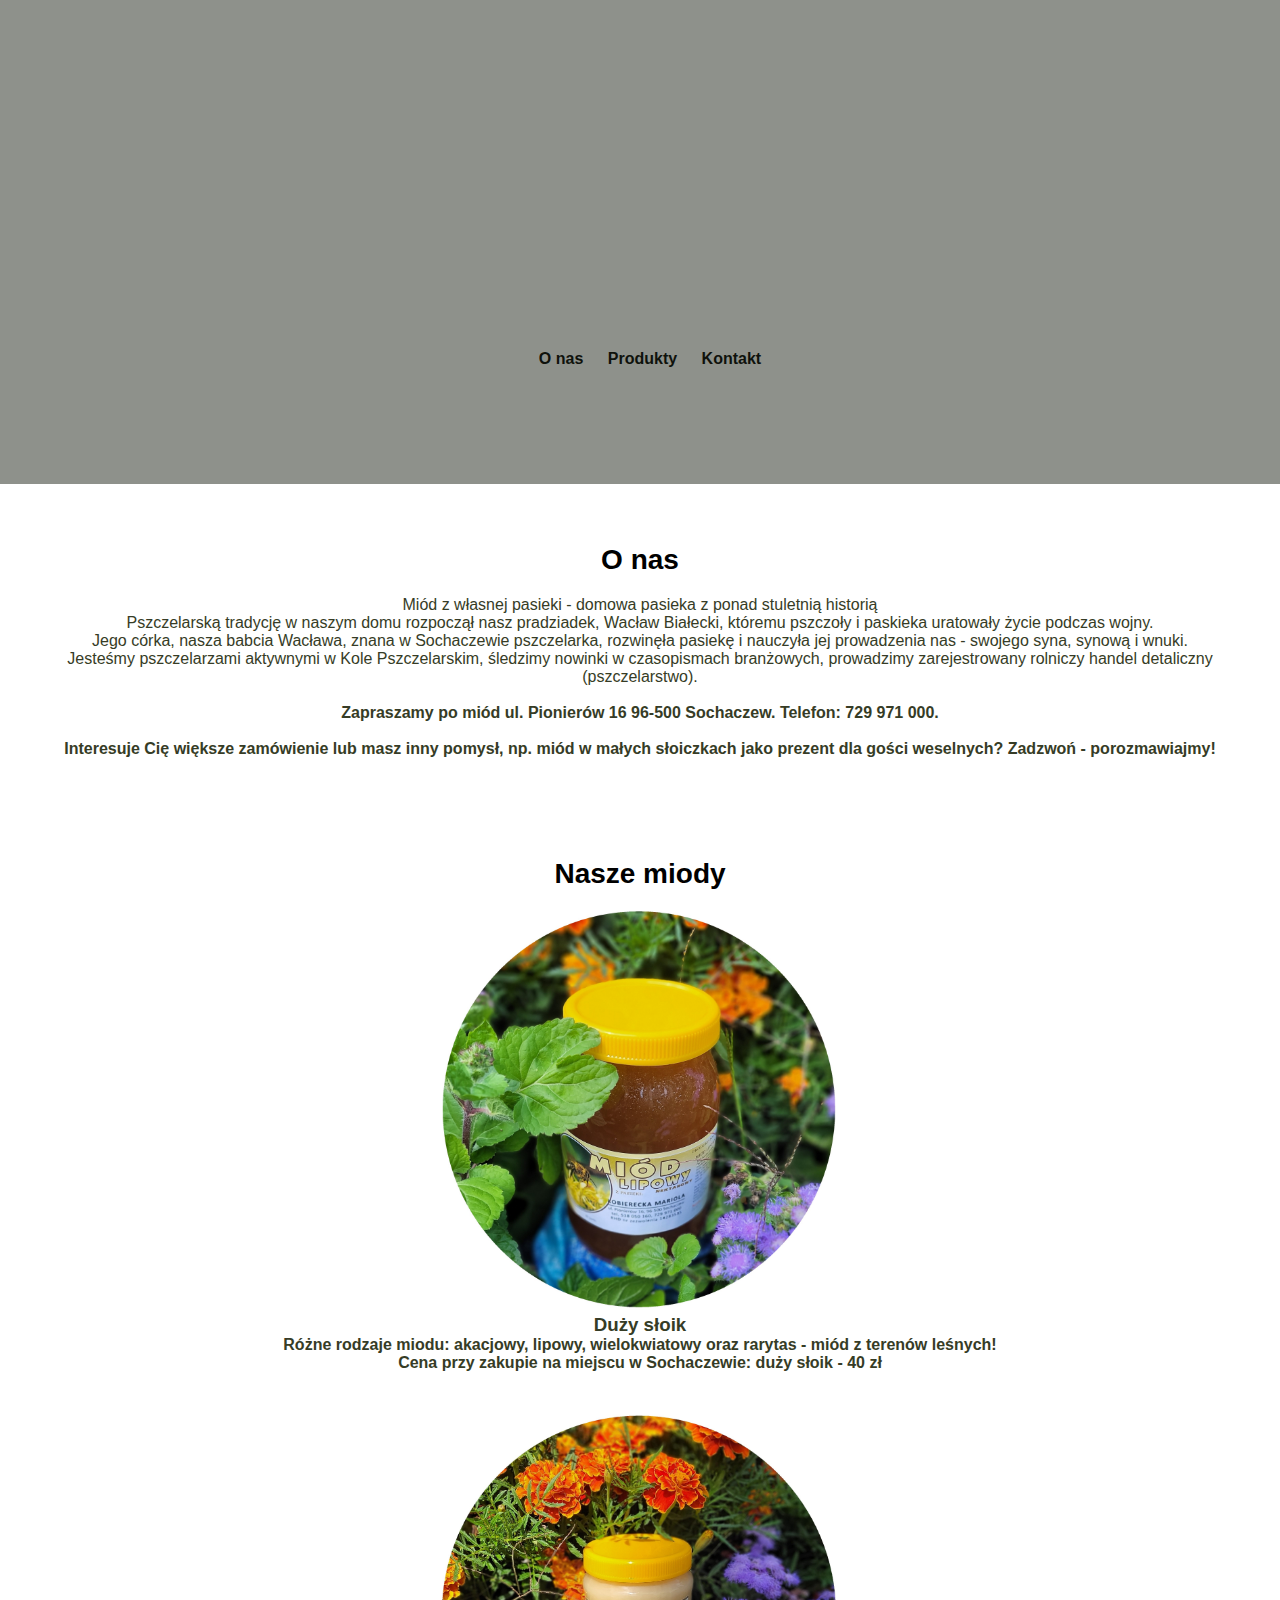
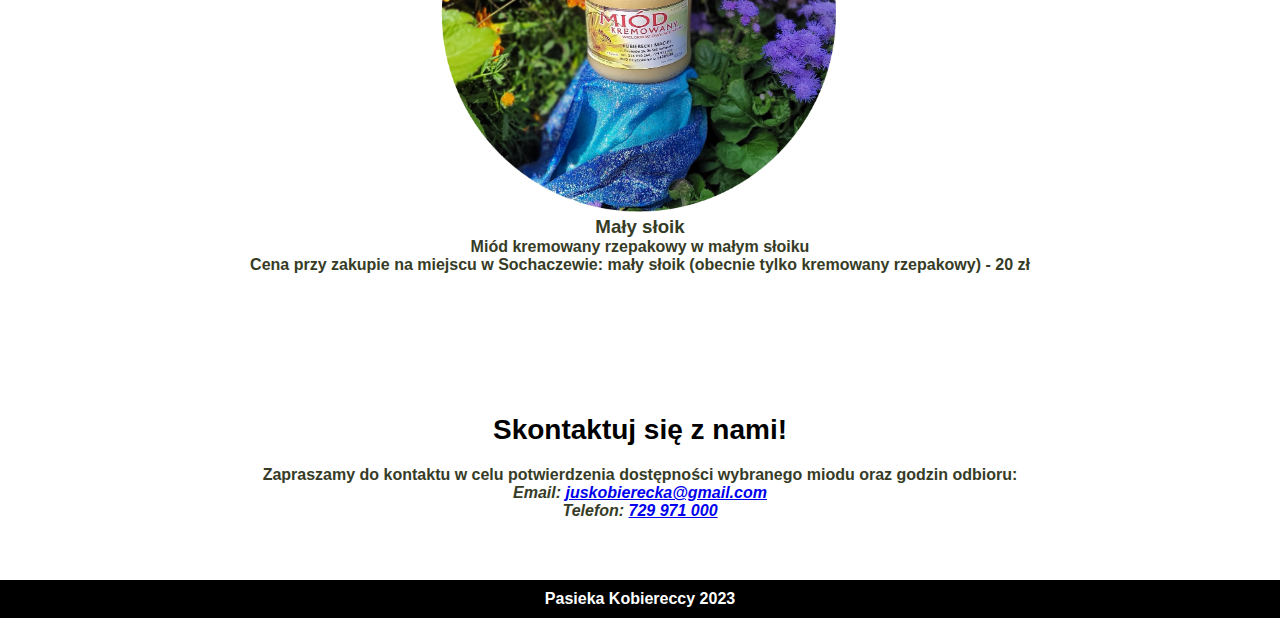
==== Pasieka.html @ 48b6f0b7 "Add files via upload" ====
<!DOCTYPE html>
<html lang="en">
<head>
    <meta charset="UTF-8">
    <meta name="viewport" content="width=device-width, initial-scale=1.0">
    <title>Pasieka Kobiereccy</title>
    <link rel="stylesheet" href="styles2.css">
</head>
<body>
    <header>
        <h1><i><br>Witaj <br>w naszej<br> rodzinnej<br> pasiece!</i></h1>
        <nav>
            <ul>
                <li><a href="#about">O nas</a></li>
                <li><a href="#products">Produkty</a></li>
                <li><a href="#contact">Kontakt</a></li>
            </ul>
        </nav>
    </header>

    <section id="about" class="section">
        <h2>O nas</h2>
        <p>Miód z własnej pasieki - domowa pasieka z ponad stuletnią historią<br>
Pszczelarską tradycję w naszym domu rozpoczął nasz pradziadek, Wacław Białecki, któremu pszczoły i paskieka uratowały życie podczas wojny. <br>
Jego córka, nasza babcia Wacława, znana w Sochaczewie pszczelarka, rozwinęła pasiekę i nauczyła jej prowadzenia nas - swojego syna, synową i wnuki. <br>
Jesteśmy pszczelarzami aktywnymi w Kole Pszczelarskim, śledzimy nowinki w czasopismach branżowych, prowadzimy zarejestrowany rolniczy handel detaliczny (pszczelarstwo). <br>
<br> <b>Zapraszamy po miód ul. Pionierów 16 96-500 Sochaczew. Telefon: 729 971 000.
<br><br> Interesuje Cię większe zamówienie lub masz inny pomysł, np. miód w małych słoiczkach jako prezent dla gości weselnych? Zadzwoń - porozmawiajmy!
<b> </br> </p>
    </section>

    <section id="products" class="section">
        <h2>Nasze miody</h2>
        <div class="product">
            <img src="honey-white.jpg" alt="Duży słoik" width="400" height="400">
            <h3>Duży słoik</h3>
            <p>Różne rodzaje miodu: akacjowy, lipowy, wielokwiatowy oraz rarytas - miód z terenów leśnych!</p>
            <p><strong>Cena przy zakupie na miejscu w Sochaczewie: duży słoik - 40 zł </strong></p>
        </div>

        <div class="product">
            <img src="honey-s-white.jpg" alt="Mały słoik" width="400" height="400">
            <h3>Mały słoik</h3>
            <p>Miód kremowany rzepakowy w małym słoiku </p>
            <p><strong>Cena przy zakupie na miejscu w Sochaczewie: mały słoik (obecnie tylko kremowany rzepakowy) - 20 zł </strong></p>
        </div>
    </section>

    <section id="contact" class="section">
        <h2>Skontaktuj się z nami! </h2>
        <p>Zapraszamy do kontaktu w celu potwierdzenia dostępności wybranego miodu oraz godzin odbioru:</p>
        <address>
            Email: <a href="mailto:juskobierecka@gmail.com">juskobierecka@gmail.com</a><br>
            Telefon: <a href="tel:+48729971000">729 971 000</a>
        </address>
    </section>

    <footer>
        <p>Pasieka Kobiereccy 2023</p>
    </footer>
</body>
</html>
---- styles2.css ----
/* styles.css */

/* Reset some default styles */
body, h2, h3, p {
 --background-color: #ca9640;
    margin: 0;
    padding: 0;


}
h2 
{
color: black;

}


/* Basic styling */
body {
    font-family: 'Open Sans', sans-serif;
	color:#363c26;
    --background-color: #ca9640
    background-size: cover;
    background-repeat: no-repeat;
    background-attachment: fixed;
   -- color: #000;
}




header {
    position: relative;
    background-image: url('your-image.jpg'); /* Replace 'your-image.jpg' with the path to your header image */
    background-size: cover;
    background-position: center;
    color: #fff;
    text-align: center;
    padding: 100px 0;
}

header::before {
    content: "";
    position: absolute;
    top: 0;
    left: 0;
    width: 100%;
    height: 100%;
    background-color: rgba(29, 36, 23, 0.5); /* Half-transparent black overlay */
}

header h1 {
    font-size: 36px;
    margin-bottom: 10px;
}

nav ul {
    list-style: none;
}

nav ul li {
    display: inline;
    margin-right: 20px;
}

nav ul li a {
    text-decoration: none;
    color: #000;
    font-weight: bold;
}

section {
    
    padding: 40px;
    text-align: center;
    margin: 20px;
    border-radius: 10px;
}

.section h2 {
    font-size: 28px;
    margin-bottom: 20px;
}

.product {
    margin-bottom: 40px;
}

.product img {
    max-width: 100%;
}

footer {
    background-color: #000;
    color: #fff;
    text-align: center;
    padding: 10px 0;
}
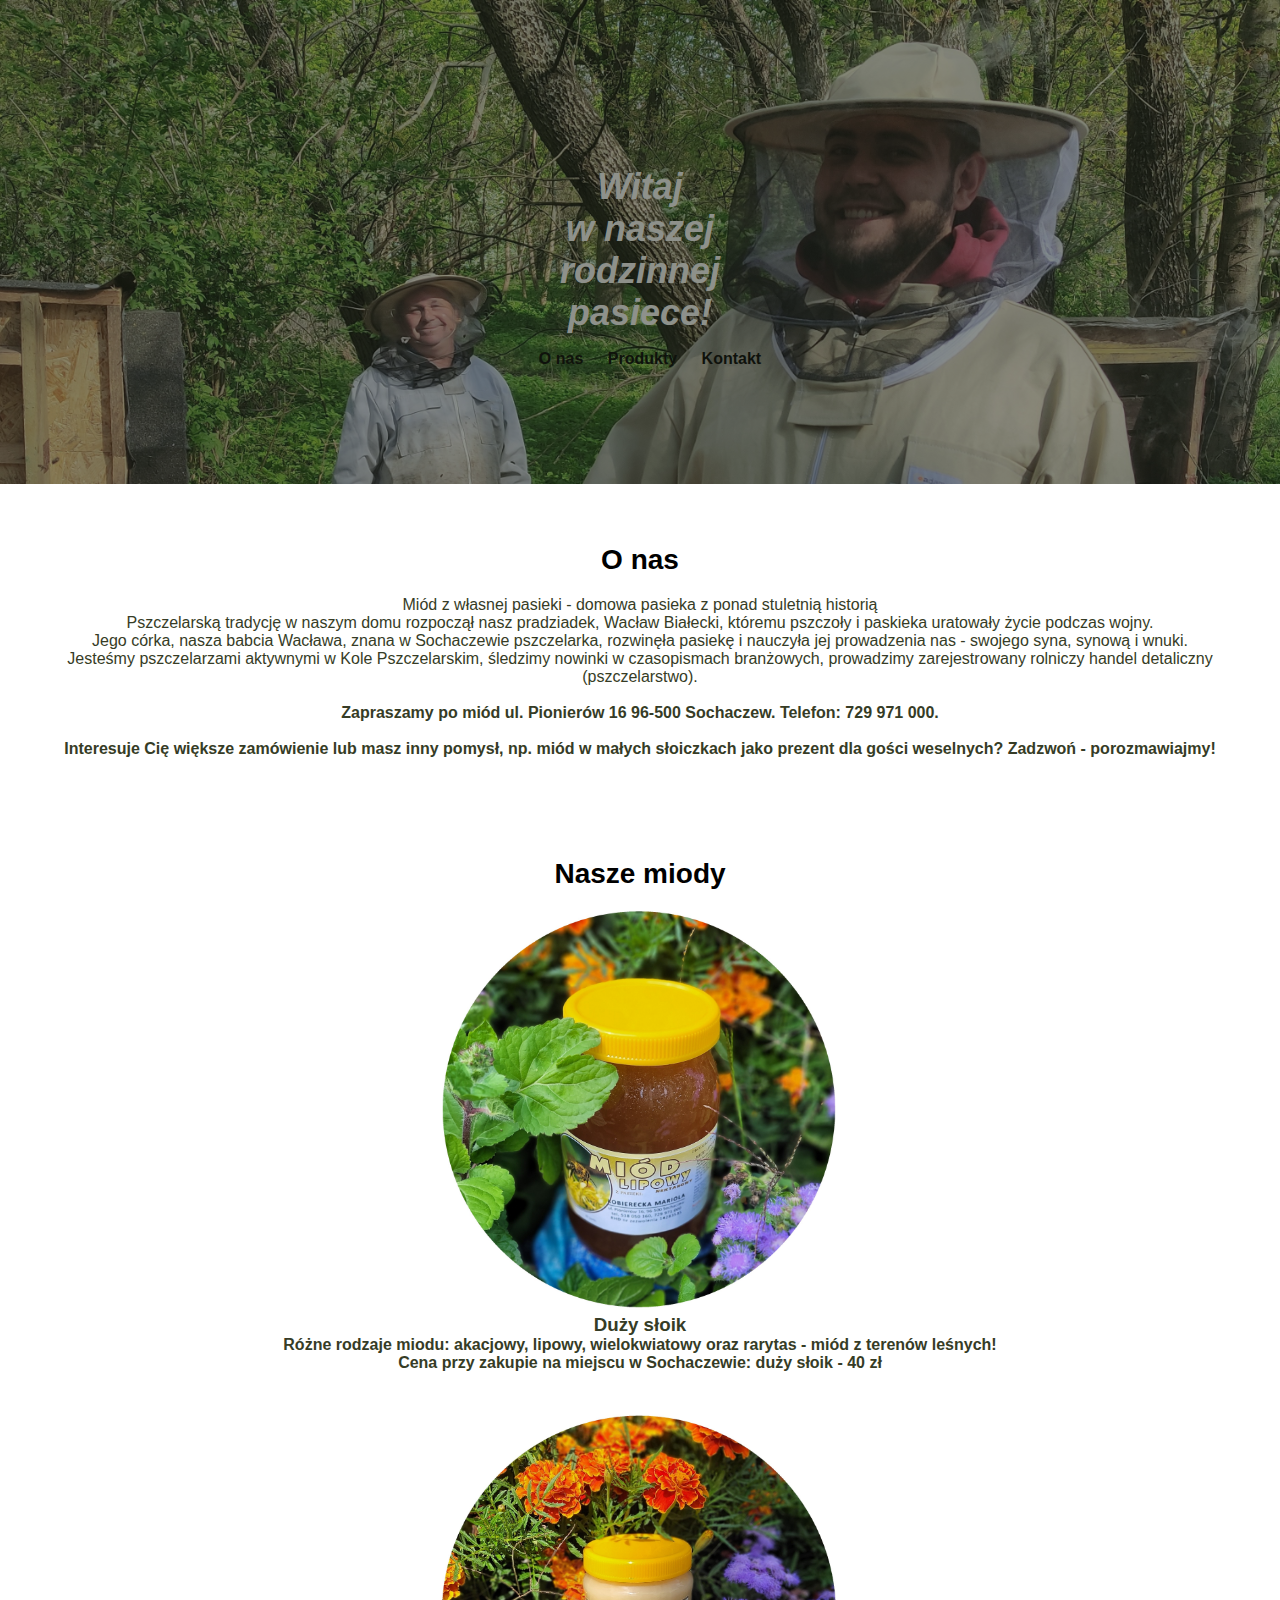
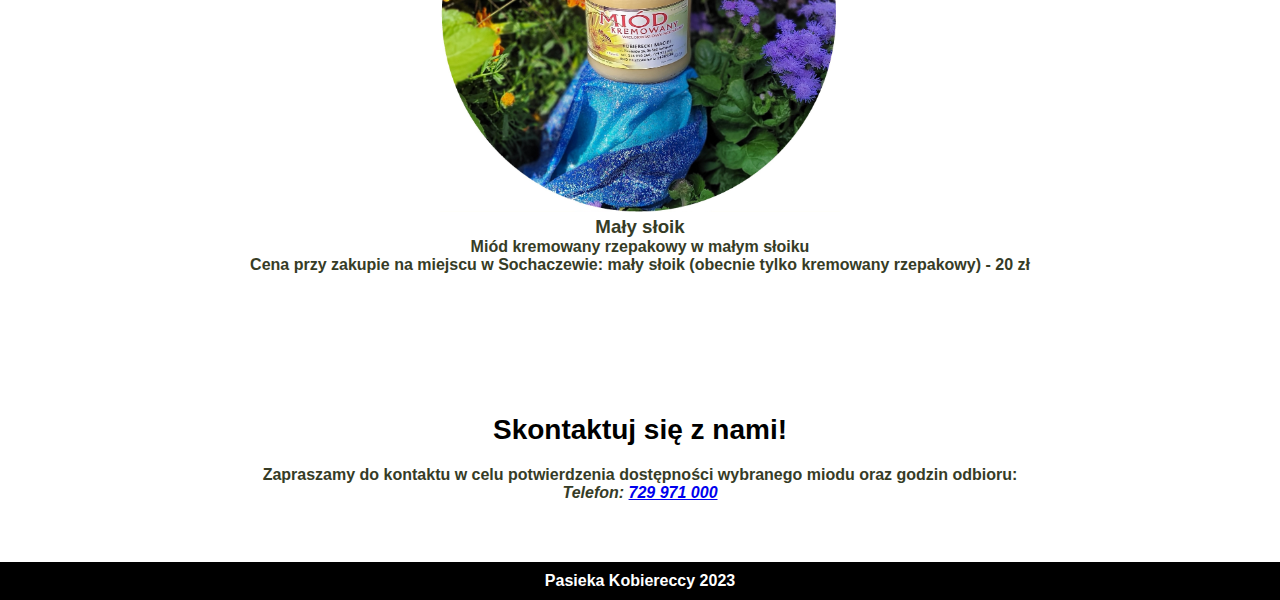
==== commit 45eea1f3: "Update Pasieka.html" ====
--- a/Pasieka.html
+++ b/Pasieka.html
@@ -50,7 +50,6 @@
         <h2>Skontaktuj się z nami! </h2>
         <p>Zapraszamy do kontaktu w celu potwierdzenia dostępności wybranego miodu oraz godzin odbioru:</p>
         <address>
-            Email: <a href="mailto:juskobierecka@gmail.com">juskobierecka@gmail.com</a><br>
             Telefon: <a href="tel:+48729971000">729 971 000</a>
         </address>
     </section>
